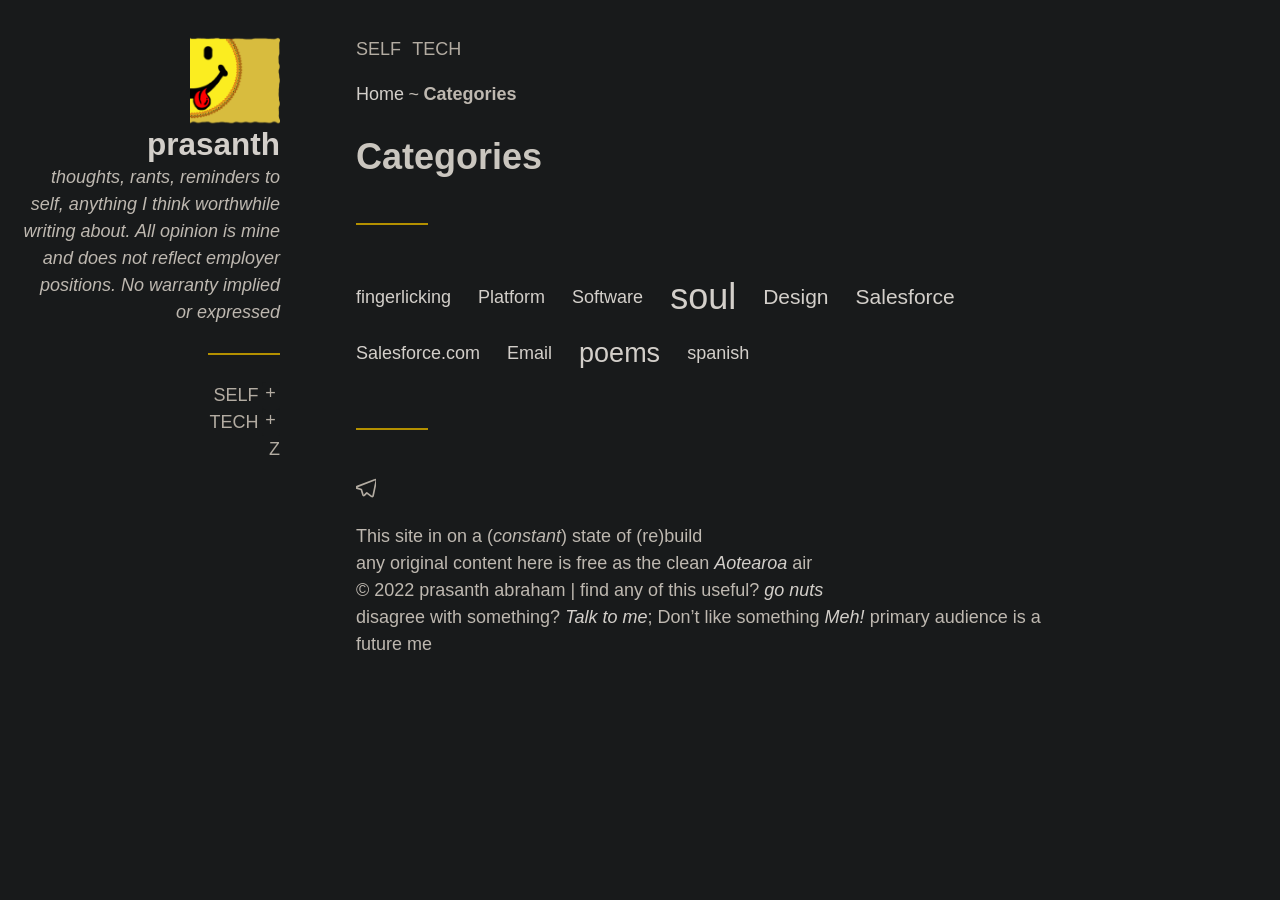
==== categories/index.html @ ac136e86 "experiment" ====
<!DOCTYPE html>
<html lang='en'><head>
  <meta charset='utf-8'>
<meta name='viewport' content='width=device-width, initial-scale=1'>
<meta name='description' content='prasanthabr / noexceptions'>
<meta name='theme-color' content='#ffcd00'>

<meta property='og:title' content='Categories • prasanth'>
<meta property='og:description' content='prasanthabr / noexceptions'>
<meta property='og:url' content='/categories/'>
<meta property='og:site_name' content='prasanth'>
<meta property='og:type' content='website'><meta property='og:updated_time' content='2022-02-14T22:59:51&#43;13:00'/><meta name='twitter:card' content='summary'>

<meta name="generator" content="Hugo 0.83.1" />

  <title>Categories • prasanth</title>
  <link rel='canonical' href='/categories/'>
  
    <link href="/categories/index.xml" rel="alternate" type="application/rss+xml" title="prasanth" />
  
  
  <link rel='icon' href='/favicon.ico'>
<link rel='stylesheet' href='/assets/css/main.6a060eb7.css'><link rel='stylesheet' href='/css/custom.css'><style>
:root{--color-accent:#ffcd00;}
</style>

<script type="application/javascript">
var doNotTrack = false;
if (!doNotTrack) {
	window.ga=window.ga||function(){(ga.q=ga.q||[]).push(arguments)};ga.l=+new Date;
	ga('create', 'UA-189144153-1', 'auto');
	
	ga('send', 'pageview');
}
</script>
<script async src='https://www.google-analytics.com/analytics.js'></script>

  

</head>
<body class='taxonomy type-categories taxonomy-category has-sidebar'>

  <div class='site'><div id='sidebar' class='sidebar'>
  <a class='screen-reader-text' href='#main-menu'>Skip to Main Menu</a>

  <div class='container'><section class='widget widget-about sep-after'>
  <header>
    
    <div class='logo'>
      <a href='/'>
        <img src='/images/logo.png'>
      </a>
    </div>
    
    <h2 class='title site-title '>
      <a href='/'>
      prasanth
      </a>
    </h2>
    <div class='desc'>
    thoughts, rants, reminders to self, anything I think worthwhile writing about. All opinion is mine and does not reflect employer positions. No warranty implied or expressed
    </div>
  </header>

</section>
<section class='widget widget-sidebar_menu sep-after'><nav id='sidebar-menu' class='menu sidebar-menu' aria-label='Sidebar Menu'>
    <div class='container'>
      <ul><li class='item has-children'>
  <a href='/self/'>self</a><button class='sub-menu-toggler'>
    <span class='screen-reader-text'>expand sub menu</span>
    <span class='sign'></span>
  </button>

  <ul class='sub-menu'><li class='item'>
  <a href='/self/self-improve/'>Better You</a></li><li class='item'>
  <a href='/self/lit/espa%C3%B1ol/'>español</a></li><li class='item'>
  <a href='/self/food/'>Food</a></li><li class='item'>
  <a href='/self/invest/'>invest</a></li><li class='item'>
  <a href='/self/lit/'>lit</a></li></ul></li><li class='item has-children'>
  <a href='/tech/'>Tech</a><button class='sub-menu-toggler'>
    <span class='screen-reader-text'>expand sub menu</span>
    <span class='sign'></span>
  </button>

  <ul class='sub-menu'><li class='item'>
  <a href='/tech/go/'>go</a></li><li class='item'>
  <a href='/tech/all-else/'>misc</a></li><li class='item'>
  <a href='/tech/sfdc/'>sfdc</a></li><li class='item'>
  <a href='/tech/commerce/'>comm</a></li></ul></li><li class='item'>
  <a href='/z/'>z</a></li></ul>
    </div>
  </nav>

</section></div>

  <div class='sidebar-overlay'></div>
</div><div class='main'><nav id='main-menu' class='menu main-menu' aria-label='Main Menu'>
  <div class='container'>
    <a class='screen-reader-text' href='#content'>Skip to Content</a>

<button id='sidebar-toggler' class='sidebar-toggler' aria-controls='sidebar'>
  <span class='screen-reader-text'>Toggle Sidebar</span>
  <span class='open'><svg
  class="icon"
  xmlns="http://www.w3.org/2000/svg"
  viewbox="0 0 24 24"
  stroke-linecap="round"
  stroke-linejoin="round"
  stroke-width="2"
  aria-hidden="true"
><line x1="3" y1="12" x2="21" y2="12" />
<line x1="3" y1="6" x2="21" y2="6" />
<line x1="3" y1="18" x2="21" y2="18" />
</svg>
</span>
  <span class='close'><svg
  class="icon"
  xmlns="http://www.w3.org/2000/svg"
  viewbox="0 0 24 24"
  stroke-linecap="round"
  stroke-linejoin="round"
  stroke-width="2"
  aria-hidden="true"
><line x1="18" y1="6" x2="6" y2="18" />
<line x1="6" y1="6" x2="18" y2="18" />
</svg>
</span>
</button>
    <ul><li class='item'>
        <a href='/self/'>self</a>
      </li><li class='item'>
        <a href='/tech/'>Tech</a>
      </li><li class='item'>
        <a href=''></a>
      </li></ul>
  </div>
</nav><div class='header-widgets'>
        <div class='container'>
    <style>.widget-breadcrumbs li:after{content:'~'}</style>
  <section class='widget widget-breadcrumbs sep-after'>
    <nav id='breadcrumbs'>
      <ol><li><a href='/'>Home</a></li><li><span>Categories</span></li></ol>
    </nav>
  </section></div>
      </div>

      <header id='header' class='header site-header'>
        <div class='container sep-after'>
          <div class='header-info'><p class='site-title title'>prasanth</p>
              <p class='desc site-desc'>prasanthabr / noexceptions</p></div>
        </div>
      </header>

      <main id='content'>


<header class='header'>
  <div class='container sep-after'>
    <div class='header-info'>
      <h1 class='title'>Categories</h1>

      

    </div>
  </div>
</header>


<div class='container list-container'>
  <ul class='list taxonomy-cloud'><li>
        <a href='/categories/design/' style='font-size:1.1666666666666667em'>Design</a>
      </li><li>
        <a href='/categories/email/' style='font-size:1em'>Email</a>
      </li><li>
        <a href='/categories/fingerlicking/' style='font-size:1em'>fingerlicking</a>
      </li><li>
        <a href='/categories/platform/' style='font-size:1em'>Platform</a>
      </li><li>
        <a href='/categories/poems/' style='font-size:1.5em'>poems</a>
      </li><li>
        <a href='/categories/salesforce/' style='font-size:1.1666666666666667em'>Salesforce</a>
      </li><li>
        <a href='/categories/salesforce.com/' style='font-size:1em'>Salesforce.com</a>
      </li><li>
        <a href='/categories/software/' style='font-size:1em'>Software</a>
      </li><li>
        <a href='/categories/soul/' style='font-size:2em'>soul</a>
      </li><li>
        <a href='/categories/spanish/' style='font-size:1em'>spanish</a>
      </li></ul>
</div>


      </main>

      <footer id='footer' class='footer'>
        <div class='container sep-before'><section class='widget widget-social_menu sep-after'><nav aria-label='Social Menu'>
    <ul><li>
        <a href='https://t.me/netzap' target='_blank' rel='noopener me'>
          <span class='screen-reader-text'>Open Telegram account in new tab</span><svg
  class="icon"
  xmlns="http://www.w3.org/2000/svg"
  viewbox="0 0 24 24"
  stroke-linecap="round"
  stroke-linejoin="round"
  stroke-width="2"
  aria-hidden="true"
><path d="M23.91 3.79L20.3 20.84c-.25 1.21-.98 1.5-2 .94l-5.5-4.07-2.66 2.57c-.3.3-.55.56-1.1.56-.72 0-.6-.27-.84-.95L6.3 13.7l-5.45-1.7c-1.18-.35-1.19-1.16.26-1.75l21.26-8.2c.97-.43 1.9.24 1.53 1.73z" />
</svg>
</a>
      </li></ul>
  </nav>
</section><div class='copyright'>
  <p>This site in on a (<em>constant</em>) state of (re)build<br />any original content here is free as the clean <a href="https://www.newzealand.com/int/">Aotearoa</a> air<br /> &copy; 2022 prasanth abraham | find any of this useful? <a href="https://tldrlegal.com/license/apache-license-2.0-(apache-2.0)">go nuts</a><br />disagree with something? <a href="https://t.me/netzap">Talk to me</a>; Don&rsquo;t like something <a href="https://www.urbandictionary.com/define.php?term=Meh">Meh!</a> primary audience is a future me</p>
</div>
        </div>
      </footer>

    </div>
  </div><script>window.__assets_js_src="/assets/js/"</script>

<script src='/assets/js/main.67d669ac.js'></script><script src='/js/custom.js'></script>

</body>

</html>
---- assets/css/main.6a060eb7.css ----
/*! normalize.css v8.0.0 | MIT License | github.com/necolas/normalize.css */html{line-height:1.15;-webkit-text-size-adjust:100%}body{margin:0}h1{font-size:2em;margin:.67em 0}hr{box-sizing:content-box;height:0;overflow:visible}pre{font-family:monospace,monospace;font-size:1em}a{background-color:transparent}abbr[title]{border-bottom:none;text-decoration:underline;-webkit-text-decoration:underline dotted;text-decoration:underline dotted}b,strong{font-weight:bolder}code,kbd,samp{font-family:monospace,monospace;font-size:1em}small{font-size:80%}sub,sup{font-size:75%;line-height:0;position:relative;vertical-align:baseline}sub{bottom:-.25em}sup{top:-.5em}img{border-style:none}button,input,optgroup,select,textarea{font-family:inherit;font-size:100%;line-height:1.15;margin:0}button,input{overflow:visible}button,select{text-transform:none}[type=button],[type=reset],[type=submit],button{-webkit-appearance:button}[type=button]::-moz-focus-inner,[type=reset]::-moz-focus-inner,[type=submit]::-moz-focus-inner,button::-moz-focus-inner{border-style:none;padding:0}[type=button]:-moz-focusring,[type=reset]:-moz-focusring,[type=submit]:-moz-focusring,button:-moz-focusring{outline:1px dotted ButtonText}fieldset{padding:.35em .75em .625em}legend{box-sizing:border-box;color:inherit;display:table;max-width:100%;padding:0;white-space:normal}progress{vertical-align:baseline}textarea{overflow:auto}[type=checkbox],[type=radio]{box-sizing:border-box;padding:0}[type=number]::-webkit-inner-spin-button,[type=number]::-webkit-outer-spin-button{height:auto}[type=search]{-webkit-appearance:textfield;outline-offset:-2px}[type=search]::-webkit-search-decoration{-webkit-appearance:none}::-webkit-file-upload-button{-webkit-appearance:button;font:inherit}details{display:block}summary{display:list-item}[hidden],template{display:none}
@charset "UTF-8";
/*!
 * Theme Name: Minimo
 * Author: Munif Tanjim
 */body{font-family:-apple-system,BlinkMacSystemFont,Segoe UI,Roboto,Oxygen-Sans,Ubuntu,Cantarell,Open Sans,Helvetica Neue,sans-serif;font-size:1em;line-height:1.5;color:#37474f;word-wrap:break-word}@media screen and (min-width:480px){body{font-size:1.125em}}.title,h1,h2,h3,h4,h5,h6{font-family:-apple-system,BlinkMacSystemFont,Segoe UI,Roboto,Oxygen-Sans,Ubuntu,Cantarell,Open Sans,Helvetica Neue,sans-serif;font-weight:700;line-height:1.2;color:#263238;margin:0 0 .625em}.comment-content h2,.comment-content h3,.comment-content h4,.comment-content h5,.comment-content h6,.entry-content h2,.entry-content h3,.entry-content h4,.entry-content h5,.entry-content h6{margin-top:1.5em}.comment-content h2:first-child,.comment-content h3:first-child,.comment-content h4:first-child,.comment-content h5:first-child,.comment-content h6:first-child,.entry-content h2:first-child,.entry-content h3:first-child,.entry-content h4:first-child,.entry-content h5:first-child,.entry-content h6:first-child{margin-top:0}.site-title,h1{font-size:2em}h2{font-size:1.75em}h3{font-size:1.5em}h4{font-size:1.375em}h5{font-size:1.25em}h6{font-size:1.125em}p{margin:0 0 1.5em}p:last-child{margin:0}blockquote,cite,dfn,em,i{font-style:italic}blockquote{font-size:1.125em;padding-left:1em;border-left:.2em solid #bdbdbd}address,blockquote{margin:0 0 1.5em}code,kbd,pre,samp,var{font-family:Menlo,Consolas,Monaco,Ubuntu Mono,Liberation Mono,Lucida Console,monospace;background:#eee;color:#212121;border:1px solid #dcdcdc;border-radius:.25em;padding:.1em .25em}pre{overflow:auto;word-wrap:normal;text-align:initial;margin-bottom:1.5em;padding:.75em 1em}pre code,pre kbd,pre samp,pre var{background:none;color:inherit;border:0;padding:0}code,kbd,samp,var{font-size:.9375em}.highlight pre{border:0;margin:0}.comment-content .highlight,.entry-content .highlight{margin-bottom:1.5em}abbr,acronym{border-bottom:1px dotted #212121;cursor:help}ins,mark{background:#212121;text-decoration:none}big{font-size:125%}.desc{font-style:italic}html{box-sizing:border-box}*,:after,:before{box-sizing:inherit}blockquote,q{quotes:"" ""}blockquote:after,blockquote:before,q:after,q:before{content:""}blockquote :last-child,q :last-child{margin-bottom:0}hr{border:0;height:1px;margin:2em 0;background-color:#bdbdbd}img{max-width:100%;height:auto}figure{margin:1em 0}a{color:#212121;text-decoration:none;transition:color .1s ease-in-out}a:focus{outline-color:#ffcd00;outline-color:var(--color-accent)}a:active,a:hover{outline:0}a:active,a:focus,a:hover{color:#37474f}a.button{display:inline-block}ol,ul{padding:0;margin:0 0 1.5em 1.5em}ul.task-list{list-style:none}ul.task-list label{font-weight:inherit}ul.task-list input{width:auto;margin-left:-1.5em}li ol,li ul{margin-bottom:0;margin-left:1.5em}dt{font-weight:700}dd{margin:0 1.5em 1.5em}table,td,th{border:1px solid #bdbdbd}table{width:100%;margin:0 0 1.5em;table-layout:fixed;border-collapse:separate;border-spacing:0;border-width:1px 0 0 1px}caption,td,th{font-weight:400;text-align:left}th{font-weight:700}td,th{border-width:0 1px 1px 0}td,th{padding:.375em}.button,button,input[type=button],input[type=reset],input[type=submit]{width:auto;padding:.5em .75em;border:1px solid #bdbdbd;border-radius:.2em;background:#fff;color:#37474f;font-size:1em;font-weight:700;line-height:1.15;text-align:center;letter-spacing:1px;white-space:nowrap;text-transform:uppercase;-webkit-user-select:none;-moz-user-select:none;-ms-user-select:none;user-select:none;cursor:pointer;transition:.1s ease-in-out}.button:focus,button:focus,input[type=button]:focus,input[type=reset]:focus,input[type=submit]:focus{outline-color:#ffcd00;outline-color:var(--color-accent)}.button:active,.button:hover,button:active,button:hover,input[type=button]:active,input[type=button]:hover,input[type=reset]:active,input[type=reset]:hover,input[type=submit]:active,input[type=submit]:hover{outline:0}.button:active,.button:focus,.button:hover,button:active,button:focus,button:hover,input[type=button]:active,input[type=button]:focus,input[type=button]:hover,input[type=reset]:active,input[type=reset]:focus,input[type=reset]:hover,input[type=submit]:active,input[type=submit]:focus,input[type=submit]:hover{background:#37474f;color:#fff}input,select,textarea{width:100%;padding:.625em .875em;border:1px solid #bdbdbd;border-radius:.2em;color:#37474f;transition:.1s ease-in-out}input:focus,select:focus,textarea:focus{border-color:#ffcd00;border-color:var(--color-accent);outline-color:transparent}input[type=checkbox],input[type=radio]{width:auto}label{font-weight:700;letter-spacing:1px}.menu ul{list-style:none;margin:0}.menu li{text-transform:uppercase}.menu li.current>a{font-weight:700;pointer-events:none}.main-menu>div{display:flex;align-items:center}.main-menu li{display:inline-block;margin-right:.625em}.main-menu li:last-child{margin-right:0}.sidebar-menu .item{display:flex;flex-flow:row wrap;justify-content:flex-end}.sidebar-menu .has-current>a{font-style:italic}.sidebar-menu .sub-menu{display:none;padding-left:0;flex:100%;flex-shrink:0}.sidebar-menu .sub-menu .item:not(.has-children){padding-right:1.2em}.sub-menu-toggler{border:0;padding:0;margin-left:.2em;font-weight:400;width:1em}.sub-menu-toggler:active,.sub-menu-toggler:focus,.sub-menu-toggler:hover{background:none}.sub-menu-toggler>.sign{position:relative;top:-2px}.sub-menu-toggler>.sign:after{content:"+"}.toggled>.sub-menu{display:block}.toggled>.sub-menu-toggler>.sign:after{content:"–"}.menu a,.sidebar-toggler span,.sub-menu-toggler,.widget-social_menu a{color:#455a64}.menu a:focus,.menu a:hover,.sidebar-toggler span:focus,.sidebar-toggler span:hover,.sub-menu-toggler:focus,.sub-menu-toggler:hover,.widget-social_menu a:focus,.widget-social_menu a:hover{color:#263238}.entry-nav .sep-before:nth-child(2):before{width:2em;margin:1em 0}.entry-nav div a{display:block;font-style:italic}.entry-nav div span{display:block;font-style:normal;font-size:.875em}.page-links{margin-top:2em}.page-link{display:inline-block;padding:.25em .625em}.page-link:first-child{padding-left:0}.page-link:last-child{padding-right:0}.page-link.current{font-weight:700}.page-link.dots{padding:0}body{background:#fff}.site{overflow-x:hidden}.main{width:100%;padding:2em 0;transition:margin-left .2s}.sidebar.toggled~.main{margin-left:300px}@media screen and (min-width:920px){.main{width:auto}.has-sidebar .main{float:left;width:calc(100% - 300px);margin-left:300px;padding-left:2em}}.container{width:100%;max-width:740px;padding:0 20px;margin:0 auto}.has-sidebar .container{margin-left:0}.sep-after:after,.sep-before:before{content:"";display:block;width:4em;margin-top:2.5em;margin-bottom:2.5em;border-bottom:.125em solid #bdbdbd}.sidebar{visibility:hidden;float:left;left:-300px;position:absolute;width:300px;max-width:100%;min-height:100%;padding:2em 0;margin-right:-100%;outline:0;z-index:99999;transition:left .2s;text-align:right;background:#fff}.sidebar.toggled{visibility:visible;left:0}.sidebar .sep-after:after{margin-left:auto}@media screen and (min-width:920px){.sidebar{visibility:visible;left:0}}.sidebar-toggler{background:none;border:0}.sidebar-toggler .icon{font-size:1.25em}.sidebar-toggler:active,.sidebar-toggler:focus,.sidebar-toggler:hover{background:none}.main .sidebar-toggler{padding:0;position:absolute;right:20px}.main .sidebar-toggler .close{display:none}.main-menu .sidebar-toggler{position:static;margin-right:.75em}.sidebar .sidebar-toggler{position:absolute;top:.5em;left:.5em;z-index:2027}.sidebar .sidebar-toggler .open{display:none}@media screen and (min-width:920px){.sidebar-toggler{display:none}}.sidebar-overlay{display:none}.sidebar.toggled .sidebar-overlay{display:block}.sidebar.toggled .sidebar-overlay:after{content:"";display:block;position:fixed;top:0;right:0;bottom:0;left:0;z-index:-2027;background:#fff;opacity:.75}@media screen and (min-width:920px){.sidebar.toggled .sidebar-overlay{display:none}}.header .sep-after:after{border-bottom-color:#ffcd00;border-bottom-color:var(--color-accent)}.has-cover .header .sep-after:after,.site-header{display:none}.error404 .site-header,.home .site-header{display:flex}.header-info{margin-top:1.5em}.header-info .title{margin-bottom:0}.header-info .desc{margin:.5em 0 0}.header-info .taxonomy-name{font-size:.875em;margin-right:.25em;font-style:italic}.entry-meta{margin-top:.75em}.entry-meta span{font-size:.9375em;margin-right:.75em;font-style:italic}.entry-meta .icon{margin-right:.25em}.entry-cover figure{margin-top:2em;margin-bottom:2.5em}.entry-cover img{display:block}.entry-cover figcaption{text-align:center;margin:.25em auto 0;padding:0}.entry-cover figcaption span{font-size:.875em}.cover-wide{padding:0;max-width:1080px}.cover-full{padding:0;max-width:100%}.cover-full img{width:100%}details,summary{display:block}summary{cursor:pointer}.no-details details:not([open])>:not(summary){display:none}.no-details details>summary:before{content:"\25BC";display:inline-block;margin-right:.25em;transition:.1s;-webkit-transform:rotate(-90deg);transform:rotate(-90deg)}.no-details details[open]>summary:before{-webkit-transform:rotate(0deg);transform:rotate(0deg)}.entry-toc{margin-bottom:2.5em}.entry-toc ul{list-style:none}.entry-toc nav>ul{margin:0}.comment-content>:last-child,.comment-content>:last-child>:last-child,.entry-content>:last-child,.entry-content>:last-child>:last-child{margin-bottom:0}.comment-content a,.entry-content a{border-bottom:.125em dashed #bdbdbd}.comment-content a:focus,.comment-content a:hover,.entry-content a:focus,.entry-content a:hover{border-bottom-color:#ffcd00;border-bottom-color:var(--color-accent)}.comment-content a.footnote-return,.entry-content a.footnote-return{border-bottom:none}.entry-footer .container>div{margin-top:.5em}.entry-footer .container>div:first-child{margin-top:2.5em}.entry-footer .icon{margin-right:.375em}.comments ol{list-style:none}.comments ol.comment-list{margin:0}.comments-title{font-size:1.25em;margin-bottom:1.5em}.comment{position:relative;margin:1em 0}.comment-header{min-height:3em}.comment .avatar{float:left;height:3em;width:3em;border-radius:.25em;margin-right:.75em}.comment-meta{font-size:.875em}.comment .fn{display:inline-block;margin-top:.1em}.comment .reply{position:absolute;right:0;margin-top:-2em}.comment .reply,.comment .reply a{display:inline-block}.comment-content{margin-top:.75em;border-radius:.25em;border:1px solid #bdbdbd;padding:1em 1em 2em}.comment-respond{margin:1.5em 0}.comment-reply-title small{display:inline-block;font-size:.5em;margin-left:1em}.comment-form label{display:inline-block;margin-bottom:.25em}.comment-form>div{margin-top:1em}.comment-submission-feedback{display:none;position:relative;border-radius:.25em;border:1px solid #bdbdbd;padding:1.5em;margin-bottom:1.5em}.comment-submission-feedback a{position:absolute;top:1.5em;right:1.5em;font-size:.875em}.comment-submission-feedback:target{display:block}.list{margin:0 auto;list-style:none}.entry+.list-container{margin-top:2.5em}.list .item{display:flex;width:100%;margin-top:1em}.list .item:first-of-type{margin-top:0}.list .item .meta{flex:0 0 6em}.list .item .meta span{font-size:.875em}.list .item-header{flex:1}.list .item-title{font-size:1em;font-weight:400;margin-bottom:0;line-height:inherit}.list .item .icon{margin-right:.25em}.taxonomy-cloud{display:flex;flex-wrap:wrap;align-items:center}.taxonomy-cloud li{max-width:100%;padding:0 1.5em .5em 0;text-overflow:ellipsis;white-space:nowrap;overflow:hidden}.footer .sep-before:before{border-bottom-color:#ffcd00;border-bottom-color:var(--color-accent)}.footer a{font-style:italic}.footer .container>div,.footer .container>section{width:100%;margin-top:1em}.footer .container>div:first-child,.footer .container>section:first-child{margin-top:0}.error404 .gopher{margin:0}.error404 .gopher img{width:17.5em}.error404 .gopher a{display:block;border:0}.error404 .gopher figcaption{margin-top:1em}.error404 .gopher .title{margin-bottom:0}.home-widgets .sep-before:before{display:none}.entry+.home-widgets .sep-before:before{display:block}.icon{display:inline-block;stroke:currentColor;fill:none;position:relative;top:2px}.icon,img.emoji{height:1em;width:1em}img.emoji{margin:0 .05em 0 .1em;vertical-align:-.1em}.layout-archive .list .item{padding-left:1em}.layout-archive .list .item .meta{flex:0 0 3.5em}.archive-group.sep-after:last-child:after{display:none}.search-results li{height:2.5em;line-height:2em;border:1px solid #bdbdbd;border-top:0 solid #bdbdbd}.search-results li:last-child{border-radius:0 0 .2em .2em}.search-results li.results-empty,.search-results li.searching{font-style:italic}.search-results li a{display:block;padding:.25em .875em}.widget-title{margin-bottom:1em}.widget.sep-after:after{margin-top:1.5em;margin-bottom:1.5em}.widget.sep-after:last-of-type:after{display:none}.sidebar .widget-title{margin-bottom:.5em;font-size:1.25em}.sidebar .widget .container{padding:0}.main-menu+.header-widgets{margin-top:1em}.widget-about .logo{max-width:5em}.widget-about .logo a{display:block;line-height:0}.sidebar .widget-about .logo{margin-left:auto}.widget-about .site-title{margin-bottom:0;font-size:1.75em}.sidebar .widget-about.sep-after:after{border-bottom-color:#ffcd00;border-bottom-color:var(--color-accent)}.widget-breadcrumbs ol{list-style:none;margin:0}.widget-breadcrumbs li{display:inline-block}.widget-breadcrumbs li:after{display:inline-block;padding:0 .25em;speak:none}.widget-breadcrumbs li:last-child:after{display:none}.widget-breadcrumbs li span{font-weight:700}.sidebar .widget-recent_posts .meta{display:none}.sidebar .widget-recent_posts .item{margin-top:0}.widget-search .search-form{position:relative}.widget-search .search-submit{position:absolute;top:0;right:0;height:2.5em;width:2.5em;border-radius:0 .2em .2em 0}.layout-search .widget-search header{display:none}.layout-search .widget-search .search-term{height:2.5em;padding-right:3em;border-radius:.2em .2em 0 0}.widget-social_menu ul{list-style:none;margin:0}.widget-social_menu li{display:inline-block;margin-right:.625em}.widget-social_menu li:last-child{margin-right:0}.widget-social_menu li a{font-size:1.125em}.sidebar .widget-social_menu li{margin-right:0;margin-left:.625em}.sidebar .widget-taxonomy_cloud .taxonomy-cloud{justify-content:flex-end;font-size:.875em}.sidebar .widget-taxonomy_cloud li{padding:0 0 .4em .8em}.comment .says,.screen-reader-text{position:absolute;clip:rect(1px,1px,1px,1px);-webkit-clip-path:inset(50%);clip-path:inset(50%);height:1px;width:1px;margin:-1px;padding:0;border:0;overflow:hidden;word-wrap:normal!important}.comment .says:focus,.screen-reader-text:focus{display:block;left:.5em;top:.5em;clip:auto;-webkit-clip-path:none;clip-path:none;height:auto;width:auto;padding:1em;border-radius:.25em;font-size:.875em;font-weight:700;line-height:normal;text-decoration:none;background:#212121;color:#fafafa!important;z-index:100000}.align-center{text-align:center}.align-center>blockquote{display:inline-block}.align-center>ol,.align-center>ul{display:inline-block;text-align:initial}.align-center li{word-wrap:normal}.convo ol{display:table;list-style:none;margin:0}.convo li{display:table-row}.convo li>div{display:table-cell;padding-bottom:1.5em}.convo .person{font-size:.9em;font-style:italic;text-align:right}.convo .sep{padding-left:.75em;padding-right:.5em}.text-shortcode *{color:inherit;font-size:1em}

 /*
                        _______
                       /       \
                      .==.    .==.
                     ((  ))==((  ))
                    / "=="    "=="\
                   /____|| || ||___\
       ________     ____    ________  ___    ___
       |  ___  \   /    \   |  ___  \ |  |  /  /
       |  |  \  \ /  /\  \  |  |  \  \|  |_/  /
       |  |   )  /  /__\  \ |  |__/  /|  ___  \
       |  |__/  /  ______  \|  ____  \|  |  \  \
_______|_______/__/ ____ \__\__|___\__\__|___\__\____
|  ___  \ |  ____/ /    \   |  ___  \ |  ____|  ___  \
|  |  \  \|  |___ /  /\  \  |  |  \  \|  |___|  |  \  \
|  |__/  /|  ____/  /__\  \ |  |   )  |  ____|  |__/  /
|  ____  \|  |__/  ______  \|  |__/  /|  |___|  ____  \
|__|   \__\____/__/      \__\_______/ |______|__|   \__\
                https://darkreader.org
*/
/* User-Agent Style */
html {
    background-color: #181a1b !important;
}
html, body, input, textarea, select, button {
    background-color: #181a1b;
}
html, body, input, textarea, select, button {
    border-color: #736b5e;
    color: #e8e6e3;
}
a {
    color: #3391ff;
}
table {
    border-color: #545b5e;
}
::placeholder {
    color: #b2aba1;
}
input:-webkit-autofill,
textarea:-webkit-autofill,
select:-webkit-autofill {
    background-color: #555b00 !important;
    color: #e8e6e3 !important;
}
::-webkit-scrollbar {
    background-color: #202324;
    color: #aba499;
}
::-webkit-scrollbar-thumb {
    background-color: #454a4d;
}
::-webkit-scrollbar-thumb:hover {
    background-color: #575e62;
}
::-webkit-scrollbar-thumb:active {
    background-color: #484e51;
}
::-webkit-scrollbar-corner {
    background-color: #181a1b;
}
::selection {
    background-color: #004daa !important;
    color: #e8e6e3 !important;
}
::-moz-selection {
    background-color: #004daa !important;
    color: #e8e6e3 !important;
}

/* Invert Style */
.jfk-bubble.gtx-bubble, .captcheck_answer_label > input + img, span#closed_text > img[src^="https://www.gstatic.com/images/branding/googlelogo"], embed[type="application/pdf"] {
    filter: invert(100%) hue-rotate(180deg) contrast(90%) !important;
}

/* Variables Style */
:root {
   --darkreader-neutral-background: #131516;
   --darkreader-neutral-text: #d8d4cf;
   --darkreader-selection-background: #004daa;
   --darkreader-selection-text: #e8e6e3;
}

/* Modified CSS */
a {
    background-color: transparent;
}
abbr[title] {
    border-bottom-color: initial;
    text-decoration-color: initial;
}
legend {
    color: inherit;
}
body {
    color: rgb(190, 184, 176);
}
.title,
h1,
h2,
h3,
h4,
h5,
h6 {
    color: rgb(202, 198, 191);
}
blockquote {
    border-left-color: rgb(67, 72, 75);
}
code,
kbd,
pre,
samp,
var {
    background-image: initial;
    background-color: rgb(34, 36, 38);
    color: rgb(211, 207, 202);
    border-color: rgb(58, 63, 65);
}
pre code,
pre kbd,
pre samp,
pre var {
    background-image: none;
    background-color: initial;
    color: inherit;
    border-color: initial;
}
.highlight pre {
    border-color: initial;
}
abbr,
acronym {
    border-bottom-color: rgb(129, 120, 106);
}
ins,
mark {
    background-image: initial;
    background-color: rgb(25, 27, 28);
    text-decoration-color: initial;
}
hr {
    border-color: initial;
    background-color: rgb(61, 66, 69);
}
a {
    color: rgb(211, 207, 202);
    text-decoration-color: initial;
}
a:focus {
    outline-color: rgb(179, 144, 0);
}
a:active,
a:hover {
    outline-color: initial;
}
a:active,
a:focus,
a:hover {
    color: rgb(190, 184, 176);
}
ul.task-list {
    list-style-image: initial;
}
table,
td,
th {
    border-color: rgb(67, 72, 75); 
}
.button, button, input[type="button"], input[type="reset"], input[type="submit"] {
    border-color: rgb(67, 72, 75);
    background-image: initial;
    background-color: rgb(24, 26, 27);
    color: rgb(190, 184, 176); 
}
.button:focus, button:focus, input[type="button"]:focus, input[type="reset"]:focus, input[type="submit"]:focus {
    outline-color: rgb(179, 144, 0); 
}
.button:active, .button:hover, button:active, button:hover, input[type="button"]:active, input[type="button"]:hover, input[type="reset"]:active, input[type="reset"]:hover, input[type="submit"]:active, input[type="submit"]:hover {
    outline-color: initial; 
}
.button:active, .button:focus, .button:hover, button:active, button:focus, button:hover, input[type="button"]:active, input[type="button"]:focus, input[type="button"]:hover, input[type="reset"]:active, input[type="reset"]:focus, input[type="reset"]:hover, input[type="submit"]:active, input[type="submit"]:focus, input[type="submit"]:hover {
    background-image: initial;
    background-color: rgb(44, 57, 63);
    color: rgb(232, 230, 227);
}
input,
select,
textarea {
    border-color: rgb(67, 72, 75);
    color: rgb(190, 184, 176);
}
input:focus,
select:focus,
textarea:focus {
    border-color: rgb(179, 144, 0);
    outline-color: transparent;
}
.menu ul {
    list-style-image: initial;
}
.sub-menu-toggler {
    border-color: initial;
}
.sub-menu-toggler:active,
.sub-menu-toggler:focus,
.sub-menu-toggler:hover {
    background-image: none;
    background-color: initial;
}
.menu a,
.sidebar-toggler span,
.sub-menu-toggler,
.widget-social_menu a {
    color: rgb(179, 172, 162);
}
.menu a:focus,
.menu a:hover,
.sidebar-toggler span:focus,
.sidebar-toggler span:hover,
.sub-menu-toggler:focus,
.sub-menu-toggler:hover,
.widget-social_menu a:focus,
.widget-social_menu a:hover {
    color: rgb(202, 198, 191);
}
body {
    background-image: initial;
    background-color: rgb(24, 26, 27);
}
.sep-after::after,
.sep-before::before {
    border-bottom-color: rgb(67, 72, 75);
}
.sidebar {
    outline-color: initial;
    background-image: initial;
    background-color: rgb(24, 26, 27);
}
.sidebar-toggler {
    background-image: none;
    background-color: initial;
    border-color: initial;
}
.sidebar-toggler:active,
.sidebar-toggler:focus,
.sidebar-toggler:hover {
    background-image: none;
    background-color: initial;
}
.sidebar.toggled .sidebar-overlay::after {
    background-image: initial;
    background-color: rgb(24, 26, 27);
}
.header .sep-after::after {
    border-bottom-color: rgb(179, 144, 0);
}
.entry-toc ul {
    list-style-image: initial;
}
.comment-content a,
.entry-content a {
    border-bottom-color: rgb(67, 72, 75);
}
.comment-content a:focus,
.comment-content a:hover,
.entry-content a:focus,
.entry-content a:hover {
    border-bottom-color: rgb(179, 144, 0);
}
.comment-content a.footnote-return,
.entry-content a.footnote-return {
    border-bottom-color: initial;
}
.comments ol {
    list-style-image: initial;
}
.comment-content {
    border-color: rgb(67, 72, 75);
}
.comment-submission-feedback {
    border-color: rgb(67, 72, 75);
}
.list {
    list-style-image: initial;
}
.footer .sep-before::before {
    border-bottom-color: rgb(179, 144, 0);
}
.error404 .gopher a {
    border-color: initial;
}
.icon {
    stroke: currentcolor;
    fill: none;
}
.search-results li {
    border-color: rgb(67, 72, 75);
}
.sidebar .widget-about.sep-after::after {
    border-bottom-color: rgb(179, 144, 0);
}
.widget-breadcrumbs ol {
    list-style-image: initial;
}
.widget-social_menu ul {
    list-style-image: initial;
}
.comment .says,
.screen-reader-text {
    border-color: initial;
}
.comment .says:focus,
.screen-reader-text:focus {
    text-decoration-color: initial;
    background-image: initial;
    background-color: rgb(25, 27, 28);
    color: rgb(229, 227, 223) !important;
}
.convo ol {
    list-style-image: initial;
}
.text-shortcode * {
    color: inherit;
}

/* Override Style */
.vimvixen-hint {
    background-color: #7b5300 !important;
    border-color: #d8b013 !important;
    color: #f3e8c8 !important;
}
::placeholder {
    opacity: 0.5 !important;
}
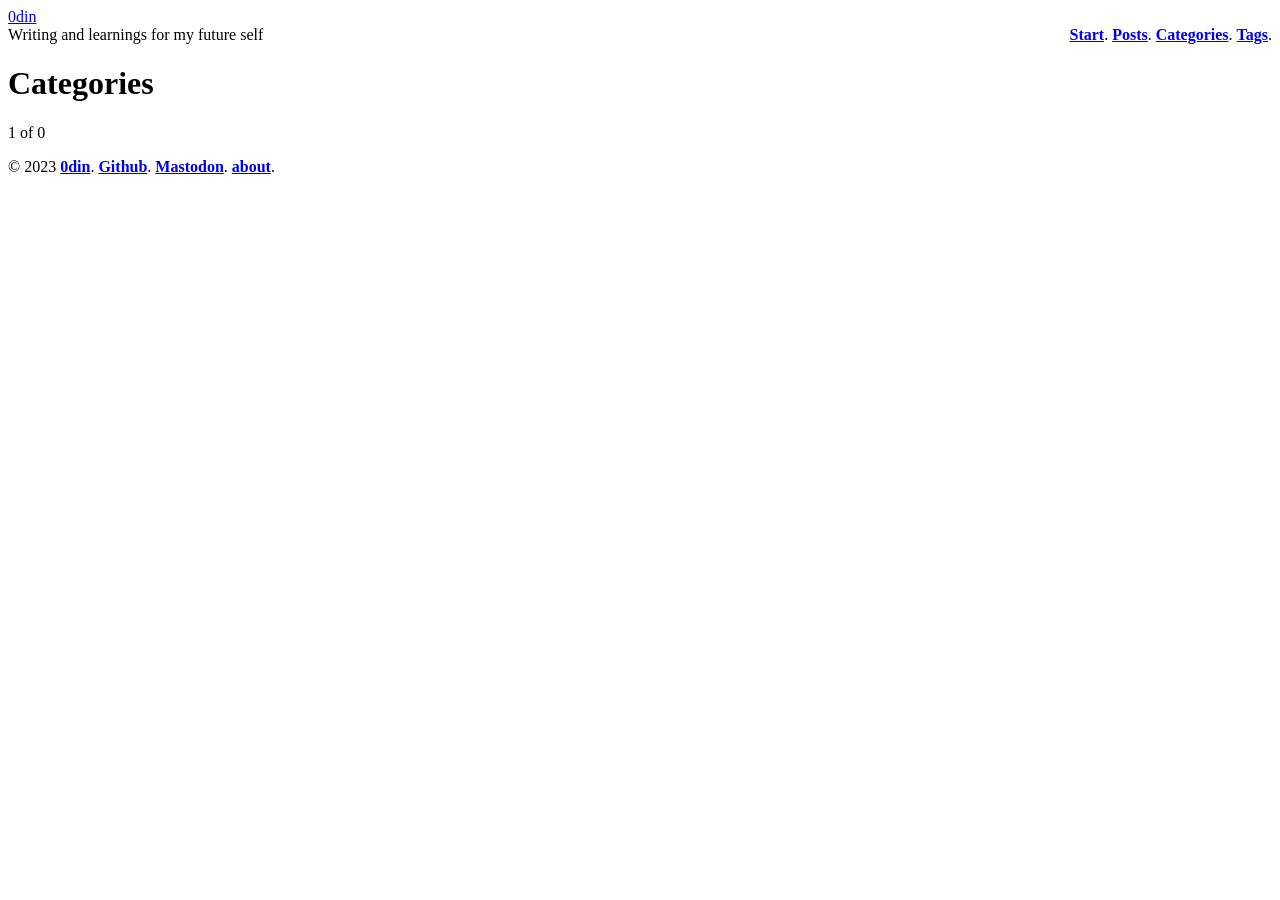
==== commit 83119093: "deploy: 97edbadcfddb0e87bee93b09b1b8d2a9a901fe28" ====
--- a/categories/index.html
+++ b/categories/index.html
@@ -1,227 +1,7 @@
-<!DOCTYPE html>
-<html lang='en'><head>
-  <meta charset='utf-8'>
-<meta name='viewport' content='width=device-width, initial-scale=1'>
-<meta name='description' content='prasanthabr / noexceptions'>
-<meta name='theme-color' content='#ffcd00'>
-
-<meta property='og:title' content='Categories • prasanth'>
-<meta property='og:description' content='prasanthabr / noexceptions'>
-<meta property='og:url' content='/categories/'>
-<meta property='og:site_name' content='prasanth'>
-<meta property='og:type' content='website'><meta property='og:updated_time' content='2022-02-14T22:59:51&#43;13:00'/><meta name='twitter:card' content='summary'>
-
-<meta name="generator" content="Hugo 0.83.1" />
-
-  <title>Categories • prasanth</title>
-  <link rel='canonical' href='/categories/'>
-  
-    <link href="/categories/index.xml" rel="alternate" type="application/rss+xml" title="prasanth" />
-  
-  
-  <link rel='icon' href='/favicon.ico'>
-<link rel='stylesheet' href='/assets/css/main.6a060eb7.css'><link rel='stylesheet' href='/css/custom.css'><style>
-:root{--color-accent:#ffcd00;}
-</style>
-
-<script type="application/javascript">
-var doNotTrack = false;
-if (!doNotTrack) {
-	window.ga=window.ga||function(){(ga.q=ga.q||[]).push(arguments)};ga.l=+new Date;
-	ga('create', 'UA-189144153-1', 'auto');
-	
-	ga('send', 'pageview');
-}
-</script>
-<script async src='https://www.google-analytics.com/analytics.js'></script>
-
-  
-
-</head>
-<body class='taxonomy type-categories taxonomy-category has-sidebar'>
-
-  <div class='site'><div id='sidebar' class='sidebar'>
-  <a class='screen-reader-text' href='#main-menu'>Skip to Main Menu</a>
-
-  <div class='container'><section class='widget widget-about sep-after'>
-  <header>
-    
-    <div class='logo'>
-      <a href='/'>
-        <img src='/images/logo.png'>
-      </a>
-    </div>
-    
-    <h2 class='title site-title '>
-      <a href='/'>
-      prasanth
-      </a>
-    </h2>
-    <div class='desc'>
-    thoughts, rants, reminders to self, anything I think worthwhile writing about. All opinion is mine and does not reflect employer positions. No warranty implied or expressed
-    </div>
-  </header>
-
-</section>
-<section class='widget widget-sidebar_menu sep-after'><nav id='sidebar-menu' class='menu sidebar-menu' aria-label='Sidebar Menu'>
-    <div class='container'>
-      <ul><li class='item has-children'>
-  <a href='/self/'>self</a><button class='sub-menu-toggler'>
-    <span class='screen-reader-text'>expand sub menu</span>
-    <span class='sign'></span>
-  </button>
-
-  <ul class='sub-menu'><li class='item'>
-  <a href='/self/self-improve/'>Better You</a></li><li class='item'>
-  <a href='/self/lit/espa%C3%B1ol/'>español</a></li><li class='item'>
-  <a href='/self/food/'>Food</a></li><li class='item'>
-  <a href='/self/invest/'>invest</a></li><li class='item'>
-  <a href='/self/lit/'>lit</a></li></ul></li><li class='item has-children'>
-  <a href='/tech/'>Tech</a><button class='sub-menu-toggler'>
-    <span class='screen-reader-text'>expand sub menu</span>
-    <span class='sign'></span>
-  </button>
-
-  <ul class='sub-menu'><li class='item'>
-  <a href='/tech/go/'>go</a></li><li class='item'>
-  <a href='/tech/all-else/'>misc</a></li><li class='item'>
-  <a href='/tech/sfdc/'>sfdc</a></li><li class='item'>
-  <a href='/tech/commerce/'>comm</a></li></ul></li><li class='item'>
-  <a href='/z/'>z</a></li></ul>
-    </div>
-  </nav>
-
-</section></div>
-
-  <div class='sidebar-overlay'></div>
-</div><div class='main'><nav id='main-menu' class='menu main-menu' aria-label='Main Menu'>
-  <div class='container'>
-    <a class='screen-reader-text' href='#content'>Skip to Content</a>
-
-<button id='sidebar-toggler' class='sidebar-toggler' aria-controls='sidebar'>
-  <span class='screen-reader-text'>Toggle Sidebar</span>
-  <span class='open'><svg
-  class="icon"
-  xmlns="http://www.w3.org/2000/svg"
-  viewbox="0 0 24 24"
-  stroke-linecap="round"
-  stroke-linejoin="round"
-  stroke-width="2"
-  aria-hidden="true"
-><line x1="3" y1="12" x2="21" y2="12" />
-<line x1="3" y1="6" x2="21" y2="6" />
-<line x1="3" y1="18" x2="21" y2="18" />
-</svg>
-</span>
-  <span class='close'><svg
-  class="icon"
-  xmlns="http://www.w3.org/2000/svg"
-  viewbox="0 0 24 24"
-  stroke-linecap="round"
-  stroke-linejoin="round"
-  stroke-width="2"
-  aria-hidden="true"
-><line x1="18" y1="6" x2="6" y2="18" />
-<line x1="6" y1="6" x2="18" y2="18" />
-</svg>
-</span>
-</button>
-    <ul><li class='item'>
-        <a href='/self/'>self</a>
-      </li><li class='item'>
-        <a href='/tech/'>Tech</a>
-      </li><li class='item'>
-        <a href=''></a>
-      </li></ul>
-  </div>
-</nav><div class='header-widgets'>
-        <div class='container'>
-    <style>.widget-breadcrumbs li:after{content:'~'}</style>
-  <section class='widget widget-breadcrumbs sep-after'>
-    <nav id='breadcrumbs'>
-      <ol><li><a href='/'>Home</a></li><li><span>Categories</span></li></ol>
-    </nav>
-  </section></div>
-      </div>
-
-      <header id='header' class='header site-header'>
-        <div class='container sep-after'>
-          <div class='header-info'><p class='site-title title'>prasanth</p>
-              <p class='desc site-desc'>prasanthabr / noexceptions</p></div>
-        </div>
-      </header>
-
-      <main id='content'>
-
-
-<header class='header'>
-  <div class='container sep-after'>
-    <div class='header-info'>
-      <h1 class='title'>Categories</h1>
-
-      
-
-    </div>
-  </div>
-</header>
-
-
-<div class='container list-container'>
-  <ul class='list taxonomy-cloud'><li>
-        <a href='/categories/design/' style='font-size:1.1666666666666667em'>Design</a>
-      </li><li>
-        <a href='/categories/email/' style='font-size:1em'>Email</a>
-      </li><li>
-        <a href='/categories/fingerlicking/' style='font-size:1em'>fingerlicking</a>
-      </li><li>
-        <a href='/categories/platform/' style='font-size:1em'>Platform</a>
-      </li><li>
-        <a href='/categories/poems/' style='font-size:1.5em'>poems</a>
-      </li><li>
-        <a href='/categories/salesforce/' style='font-size:1.1666666666666667em'>Salesforce</a>
-      </li><li>
-        <a href='/categories/salesforce.com/' style='font-size:1em'>Salesforce.com</a>
-      </li><li>
-        <a href='/categories/software/' style='font-size:1em'>Software</a>
-      </li><li>
-        <a href='/categories/soul/' style='font-size:2em'>soul</a>
-      </li><li>
-        <a href='/categories/spanish/' style='font-size:1em'>spanish</a>
-      </li></ul>
-</div>
-
-
-      </main>
-
-      <footer id='footer' class='footer'>
-        <div class='container sep-before'><section class='widget widget-social_menu sep-after'><nav aria-label='Social Menu'>
-    <ul><li>
-        <a href='https://t.me/netzap' target='_blank' rel='noopener me'>
-          <span class='screen-reader-text'>Open Telegram account in new tab</span><svg
-  class="icon"
-  xmlns="http://www.w3.org/2000/svg"
-  viewbox="0 0 24 24"
-  stroke-linecap="round"
-  stroke-linejoin="round"
-  stroke-width="2"
-  aria-hidden="true"
-><path d="M23.91 3.79L20.3 20.84c-.25 1.21-.98 1.5-2 .94l-5.5-4.07-2.66 2.57c-.3.3-.55.56-1.1.56-.72 0-.6-.27-.84-.95L6.3 13.7l-5.45-1.7c-1.18-.35-1.19-1.16.26-1.75l21.26-8.2c.97-.43 1.9.24 1.53 1.73z" />
-</svg>
-</a>
-      </li></ul>
-  </nav>
-</section><div class='copyright'>
-  <p>This site in on a (<em>constant</em>) state of (re)build<br />any original content here is free as the clean <a href="https://www.newzealand.com/int/">Aotearoa</a> air<br /> &copy; 2022 prasanth abraham | find any of this useful? <a href="https://tldrlegal.com/license/apache-license-2.0-(apache-2.0)">go nuts</a><br />disagree with something? <a href="https://t.me/netzap">Talk to me</a>; Don&rsquo;t like something <a href="https://www.urbandictionary.com/define.php?term=Meh">Meh!</a> primary audience is a future me</p>
-</div>
-        </div>
-      </footer>
-
-    </div>
-  </div><script>window.__assets_js_src="/assets/js/"</script>
-
-<script src='/assets/js/main.67d669ac.js'></script><script src='/js/custom.js'></script>
-
-</body>
-
-</html>
-
+<!doctype html><html lang=en-us><head><meta charset=utf-8><meta name=viewport content="width=device-width,initial-scale=1"><meta http-equiv=x-ua-compatible content="IE=edge"><title>Categories</title><link rel=stylesheet href=https://prasanthabr.github.io/0din/css/style.css><link rel=alternate type=application/rss+xml href=/0din/categories/index.xml title=0din><link rel="shortcut icon" type=image/png href=/favicon.png></head><body><header><div><a href=https://prasanthabr.github.io/0din>0din</a></div><nav style=float:right><a href=/><b>Start</b></a>.
+<a href=/0din/posts/><b>Posts</b></a>.
+<a href=/0din/categories/><b>Categories</b></a>.
+<a href=/0din/tags/><b>Tags</b></a>.</nav><div>Writing and learnings for my future self</div></header><main><div><h1>Categories</h1></div><ul></ul><div>1 of 0</div></main><footer><p>&copy; 2023 <a href=https://prasanthabr.github.io/0din><b>0din</b></a>.
+<a href=https://github.com/prasanthabr><b>Github</b></a>.
+<a href=https://toot.io/@pa><b>Mastodon</b></a>.
+<a href=/0din/about/><b>about</b></a>.</p></footer></body></html>
